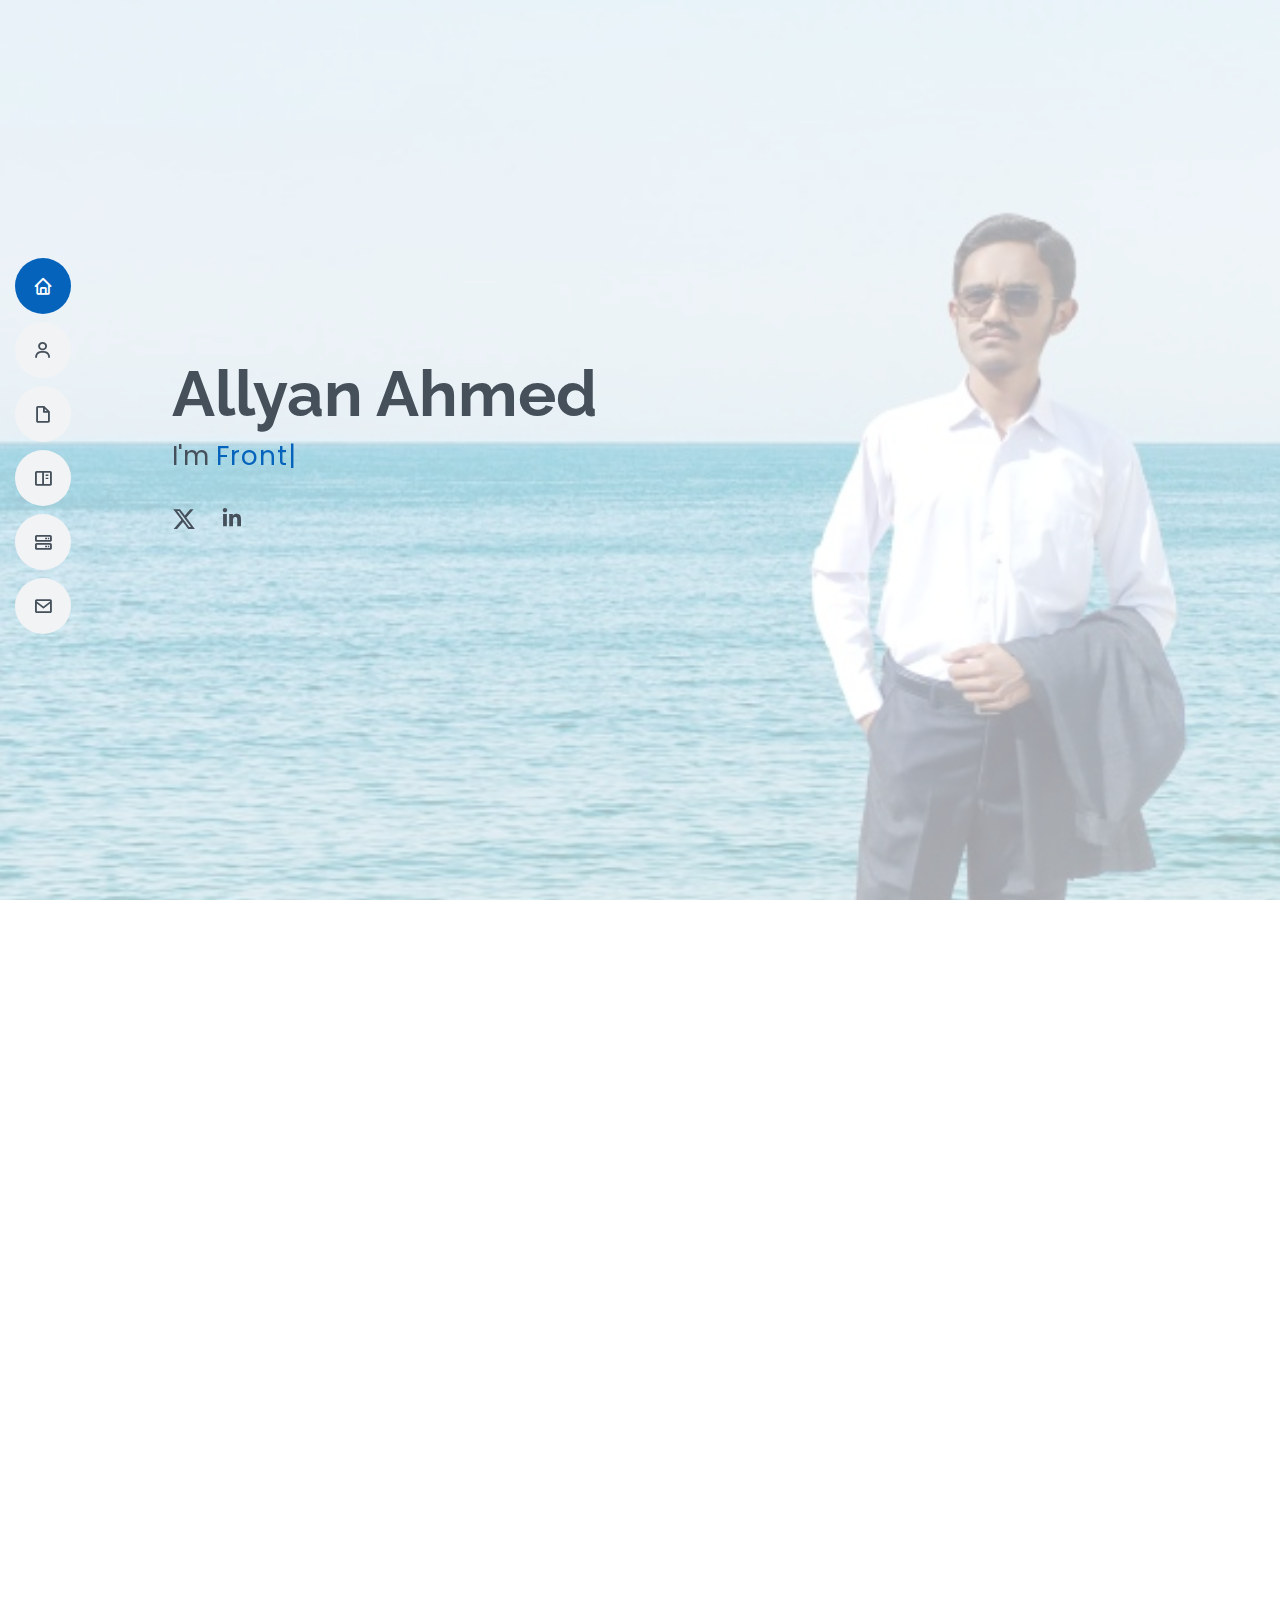
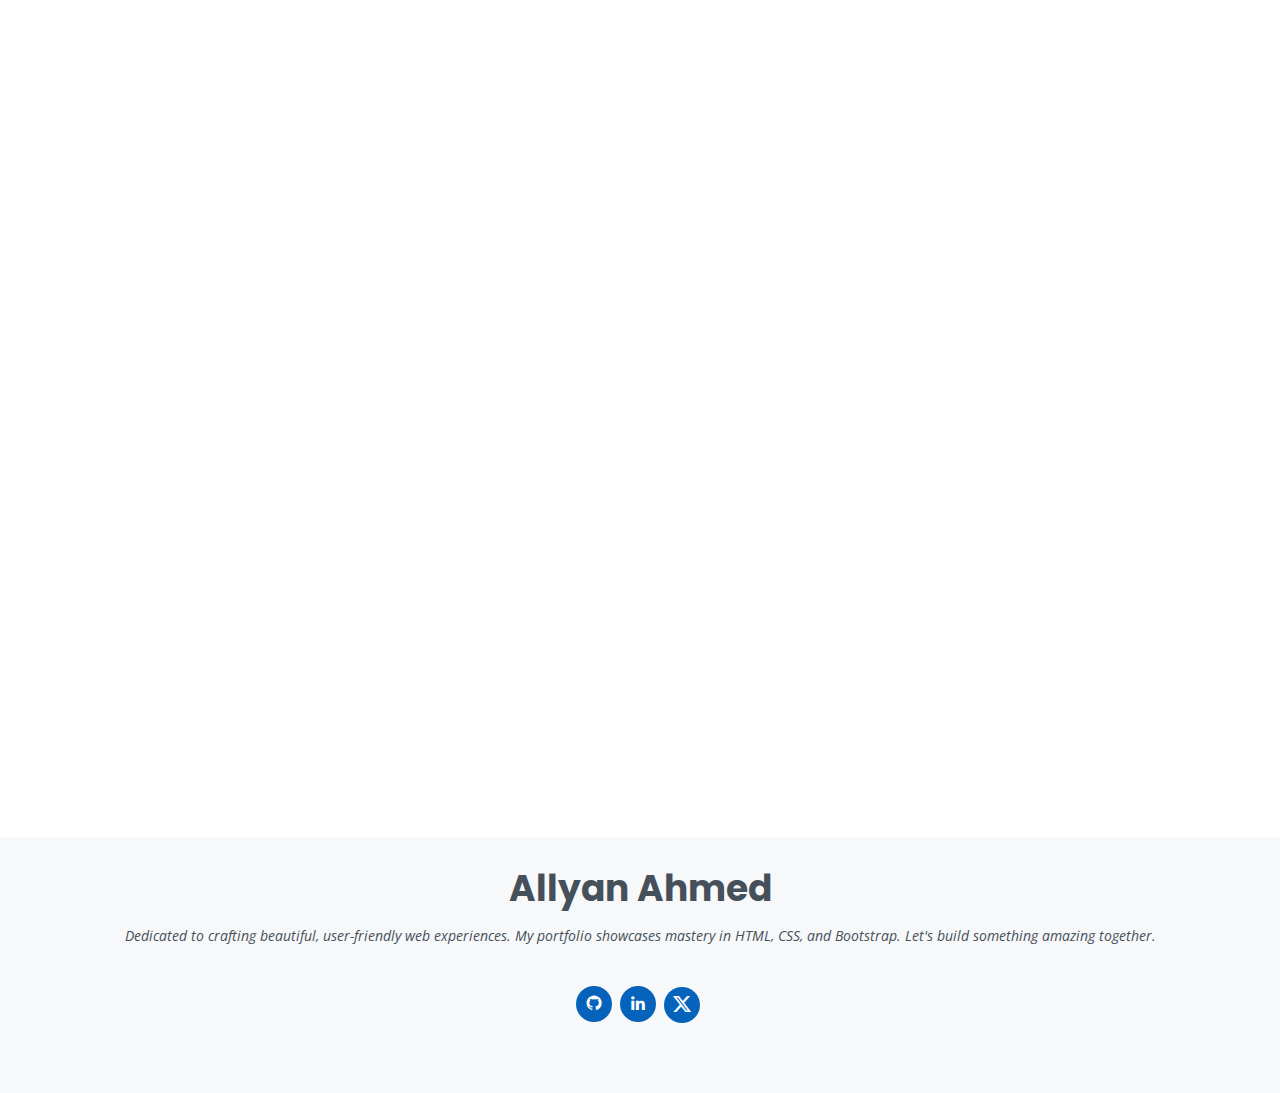
==== index.html @ 2ceacc18 "Add files via upload" ====
<!DOCTYPE html>
<html lang="en">

<head>
  <meta charset="utf-8">
  <meta content="width=device-width, initial-scale=1.0" name="viewport">

  <title>Allyan Ahmed</title>
  <meta content="" name="description">
  <meta content="" name="keywords">

  <!-- Favicons -->
  <link href="assets/img/favicon.png" rel="icon">
  <link href="assets/img/apple-touch-icon.png" rel="apple-touch-icon">

  <!-- Google Fonts -->
  <link href="https://fonts.googleapis.com/css?family=Open+Sans:300,300i,400,400i,600,600i,700,700i|Raleway:300,300i,400,400i,500,500i,600,600i,700,700i|Poppins:300,300i,400,400i,500,500i,600,600i,700,700i" rel="stylesheet">
  

  <!-- Vendor CSS Files -->
  <link href="assets/vendor/aos/aos.css" rel="stylesheet">
  <link href="assets/vendor/bootstrap/css/bootstrap.min.css" rel="stylesheet">
  <link href="assets/vendor/bootstrap-icons/bootstrap-icons.css" rel="stylesheet">
  <link href="assets/vendor/boxicons/css/boxicons.min.css" rel="stylesheet">
  <link href="assets/vendor/glightbox/css/glightbox.min.css" rel="stylesheet">
  <link href="assets/vendor/swiper/swiper-bundle.min.css" rel="stylesheet">

  <!-- Template Main CSS File -->
  <link href="assets/css/style.css" rel="stylesheet">

  <!-- =======================================================
  * Template Name: MyResume
  * Updated: Jan 29 2024 with Bootstrap v5.3.2
  * Template URL: https://bootstrapmade.com/free-html-bootstrap-template-my-resume/
  * Author: BootstrapMade.com
  * License: https://bootstrapmade.com/license/
  ======================================================== -->

    <style>
      .enrolled{
        color: blue;
        font-size: small;
      }

      .my-para{
        padding-top: 10px;
        text-align: center;
      }
    </style>
  
  <link rel="stylesheet" href="https://cdnjs.cloudflare.com/ajax/libs/font-awesome/6.5.1/css/all.min.css">
  <link rel="icon" href="assets/img/favicon.ico">
</head>

<body>

  <!-- ======= Mobile nav toggle button ======= -->
  <!-- <button type="button" class="mobile-nav-toggle d-xl-none"><i class="bi bi-list mobile-nav-toggle"></i></button> -->
  <i class="bi bi-list mobile-nav-toggle d-lg-none"></i>
  <!-- ======= Header ======= -->
  <header id="header" class="d-flex flex-column justify-content-center">

    <nav id="navbar" class="navbar nav-menu">
      <ul>
        <li><a href="#hero" class="nav-link scrollto active"><i class="bx bx-home"></i> <span>Home</span></a></li>
        <li><a href="#about" class="nav-link scrollto"><i class="bx bx-user"></i> <span>About</span></a></li>
        <li><a href="#resume" class="nav-link scrollto"><i class="bx bx-file-blank"></i> <span>Resume</span></a></li>
        <li><a href="#portfolio" class="nav-link scrollto"><i class="bx bx-book-content"></i> <span>Portfolio</span></a></li>
        <li><a href="#services" class="nav-link scrollto"><i class="bx bx-server"></i> <span>Services</span></a></li>
        <li><a href="#contact" class="nav-link scrollto"><i class="bx bx-envelope"></i> <span>Contact</span></a></li>
      </ul>
    </nav><!-- .nav-menu -->

  </header><!-- End Header -->

  <!-- ======= Hero Section ======= -->
  <section id="hero" class="d-flex flex-column justify-content-center">
    <div class="container" data-aos="zoom-in" data-aos-delay="100">
      <h1>Allyan Ahmed</h1>
      <p>I'm <span class="typed" data-typed-items="Frontend Developer, Freelancer"></span></p>
      <div class="social-links">
        <a href="https://twitter.com/allyan_ahmed" class="twitter" target="_blank"><i class="fa-brands fa-x-twitter"></i></a>
        <a href="https://www.linkedin.com/in/allyan-ahmed-khan-722b1a276/" class="linkedin" target="_blank"><i class="bx bxl-linkedin"></i></a>
      </div>
    </div>
  </section><!-- End Hero -->

  <main id="main">

    <!-- ======= About Section ======= -->
    <section id="about" class="about">
      <div class="container" data-aos="fade-up">

        <div class="section-title">
          <h2>About</h2>
          <p>Driven by a passion for crafting engaging online experiences, I continually hone my skills in advanced web development. Embracing continuous learning and the integration of cutting-edge technologies, I strive to maintain expertise at the forefront of the industry. My approach encompasses an enthusiastic spirit and a growth mindset, fostering collaboration with like-minded professionals to deliver exceptional results.</p>
        </div>

        <div class="row">
          <div class="col-lg-4">
            <img style="border-radius: 20px;" src="assets/img/profile-img.jpg" class="img-fluid" alt="">
          </div>
          <div class="col-lg-8 pt-4 pt-lg-0 content">
            <h3>Web Developer.</h3>
            <p class="fst-italic">
              Devoted to mastering the intricacies of web development, striving for excellence in every line of code. Aiming to shape user experiences through innovative design and responsive development practices.
            </p>
            <div class="row">
              <div class="col-lg-6">
                <ul>
                  <li><i class="bi bi-chevron-right"></i> <strong>Birthday:</strong> <span>2 November 2004</span></li>
                  <li><i class="bi bi-chevron-right"></i> <strong>City:</strong> <span>Karachi, Pakistan</span></li>
                  <li><i class="bi bi-chevron-right"></i> <strong>Age:</strong> <span>19</span></li>
                </ul>
              </div>
              <div class="col-lg-6">
                <ul>
                  <li><i class="bi bi-chevron-right"></i> <strong>Degree:</strong> <span>Matric</span></li>
                  <li><i class="bi bi-chevron-right"></i> <strong>Email:</strong> <span>allyanahmedkhan5.com</span></li>
                  <li><i class="bi bi-chevron-right"></i> <strong>Freelance:</strong> <span>Available</span></li>
                </ul>
              </div>
            </div>
          </div>
          <p class="my-para">
            As a passionate individual dedicated to pushing the boundaries of the web, I am actively engaged in an advanced web development program, empowering myself to create dynamic and interactive online experiences. Beyond the front-end mastery I am acquiring, this comprehensive program delves into the intricacies of backend development, equipping me with the knowledge and skills to build robust and fully functional web applications. I am confident that this combined expertise will position me to make a significant contribution to the future of web development.
          </p>
        </div>

      </div>
    </section><!-- End About Section -->


    <!-- ======= Skills Section ======= -->
    <section id="skills" class="skills section-bg">
      <div class="container" data-aos="fade-up">

        <div class="section-title">
          <h2>Skills</h2>
          <p>Proficient in front-end development utilizing HTML, CSS, and Bootstrap. This line highlights your specific front-end skills and the frameworks you utilize.</p>
        </div>

        <div class="row skills-content">

          <div class="col-lg-6">

            <div class="progress">
              <span class="skill">HTML <i class="val">80%</i></span>
              <div class="progress-bar-wrap">
                <div class="progress-bar" role="progressbar" aria-valuenow="80" aria-valuemin="0" aria-valuemax="100"></div>
              </div>
            </div>

            <div class="progress">
              <span class="skill">CSS <i class="val">60%</i></span>
              <div class="progress-bar-wrap">
                <div class="progress-bar" role="progressbar" aria-valuenow="60" aria-valuemin="0" aria-valuemax="100"></div>
              </div>
            </div>

            
            
          </div>
          
          <div class="col-lg-6">
            
            <div class="progress">
              <span class="skill">JavaScript <i class="val">5%</i></span>
              <div class="progress-bar-wrap">
                <div class="progress-bar" role="progressbar" aria-valuenow="5" aria-valuemin="0" aria-valuemax="100"></div>
              </div>
            </div>
            

            <div class="progress">
              <span class="skill">Bootstrap <i class="val">50%</i></span>
              <div class="progress-bar-wrap">
                <div class="progress-bar" role="progressbar" aria-valuenow="50" aria-valuemin="0" aria-valuemax="100"></div>
              </div>
            </div>

          </div>

        </div>

      </div>
    </section><!-- End Skills Section -->

    <!-- ======= Resume Section ======= -->
    <section id="resume" class="resume">
      <div class="container" data-aos="fade-up">

        <div class="section-title">
          <h2>Resume</h2>
          <p>Dedicating myself to mastering the full spectrum of web development skills through an intensive program, empowering the creation of impactful and dynamic web applications.</p>
        </div>

        <div class="row">
          <div class="col-lg-6">
            <h3 class="resume-title">Sumary</h3>
            <div class="resume-item pb-0">
              <h4>Allyan Ahmed</h4>
              <p><em>I'm a passionate frontend developer crafting pixel-perfect, user-centric interfaces. I bring websites and web apps to life with clean code, modern frameworks, and a focus on accessibility.</em></p>
              <ul>
                <li>Address</li>
                <li>+92 311 2087242</li>
                <li>allyanahmedkhan5@gmail.com</li>
              </ul>
            </div>

            <h3 class="resume-title">Education</h3>
            <div class="resume-item">
              <h4 style="display: inline-block;">intermediate</h4>&nbsp;<span class="enrolled">(enrolled)</span><br>
              <h5>2023 - 2024</h5>
              <p><em>Jamia millya college</em></p>
              <p>Pursuing an Intermediate degree in Computer Science at Jamia Millia College. This program fosters a comprehensive understanding of core computer science principles, which I am actively engaging with to expand my knowledge base. I view this education as a critical foundation for continued development in both academic and professional pursuits.</p>
            </div>
            <div class="resume-item">
              <h4>Matriculation</h4>
              <h5>2020 - 2021</h5>
              <p><em>Shafaq public school</em></p>
              <p>Successfully completed Matriculation at Shafaq Public School in 2021. During this period, I developed a strong foundation in core subjects, particularly excelling in Computer Science. This experience provided a solid foundation for my academic development and ongoing pursuit of knowledge.</p>
            </div>
          </div>
          <div class="col-lg-6">
            <h3 class="resume-title">Certifiactions</h3>
            <div class="resume-item">
              <h4 style="display: inline-block;">Adv Web & App Development</h4><span class="enrolled">(enrolled)</span><br>
              <h5>2024</h5>
              <p><em>RIET, Karachi</em></p>
              <ul>
                <li>Continuously expanding my skillset in advanced web development. I am committed to staying at the forefront of the industry by actively pursuing opportunities to learn and integrate new technologies into my development expertise</li>
                <li>Supervise the assessment of all graphic materials in order to ensure quality and accuracy of the design</li>
                <li>Eager to apply my knowledge and contribute to meaningful web projects. I am highly motivated to leverage my skills and enthusiasm to create impactful web experiences that engage users and drive positive outcomes.</li>
              </ul>
            </div>
          </div>
        </div>

      </div>
    </section><!-- End Resume Section -->

    <!-- ======= Portfolio Section ======= -->
    <section id="portfolio" class="portfolio section-bg">
      <div class="container" data-aos="fade-up">

        <div class="section-title">
          <h2>Portfolio</h2>
          <p>In my journey as a web developer, I have honed my skills in HTML, CSS, and Bootstrap to create dynamic and responsive web solutions. Proficient in creating clean and visually appealing interfaces, I excel in leveraging the latest web technologies to develop user-friendly designs. My portfolio showcases a blend of creativity and technical expertise, highlighting my ability to translate concepts into visually stunning web experiences. With a focus on user experience and attention to detail, I am committed to delivering exceptional results that exceed client expectations.</p>
        </div>


        <div class="row portfolio-container" data-aos="fade-up" data-aos-delay="200">

          <div class="col-lg-4 col-md-6 portfolio-item filter-app">
            <div class="portfolio-wrap">
              <img src="assets/img/periodic table.PNG" class="img-fluid" alt="">
              <div class="portfolio-info">
                <h4>Periodic Table</h4>
                <div class="portfolio-links">
                  <a href="assets/img/periodic table.PNG" data-gallery="portfolioGallery" class="portfolio-lightbox" title="App 1"><i class="bx bx-plus"></i></a>
                  <a href="periodic-table-details.html" class="portfolio-details-lightbox" data-glightbox="type: external" title="Portfolio Details"><i class="bx bx-link"></i></a>
                </div>
              </div>
            </div>
          </div>

          <div class="col-lg-4 col-md-6 portfolio-item filter-web">
            <div class="portfolio-wrap">
              <img src="assets/img/flexbox card.PNG" class="img-fluid" alt="">
              <div class="portfolio-info">
                <h4>Flexbox Crad</h4>
                <div class="portfolio-links">
                  <a href="assets/img/flexbox card.PNG" data-gallery="portfolioGallery" class="portfolio-lightbox" title="Web 3"><i class="bx bx-plus"></i></a>
                  <a href="flexbox-card-details.html" class="portfolio-details-lightbox" data-glightbox="type: external" title="Portfolio Details"><i class="bx bx-link"></i></a>
                </div>
              </div>
            </div>
          </div>




          <div class="col-lg-4 col-md-6 portfolio-item filter-web">
            <div class="portfolio-wrap">
              <img src="assets/img/pricing cards.PNG" class="img-fluid" alt="">
              <div class="portfolio-info">
                <h4>Pricing Card</h4>
                <div class="portfolio-links">
                  <a href="assets/img/pricing cards.PNG" data-gallery="portfolioGallery" class="portfolio-lightbox" title="Web 2"><i class="bx bx-plus"></i></a>
                  <a href="pricing-card-details.html" class="portfolio-details-lightbox" data-glightbox="type: external" title="Portfolio Details"><i class="bx bx-link"></i></a>
                </div>
              </div>
            </div>
          </div>


          <div class="col-lg-4 col-md-6 portfolio-item filter-web">
            <div class="portfolio-wrap">
              <img src="assets/img/shipping-website.PNG" class="img-fluid" alt="">
              <div class="portfolio-info">
                <h4>Shipping Website</h4>
                <div class="portfolio-links">
                  <a href="assets/img/shipping-website.PNG" data-gallery="portfolioGallery" class="portfolio-lightbox" title="Web 2"><i class="bx bx-plus"></i></a>
                  <a href="shipping-website.html" class="portfolio-details-lightbox" data-glightbox="type: external" title="Portfolio Details"><i class="bx bx-link"></i></a>
                </div>
              </div>
            </div>
          </div>
          
          <div class="col-lg-4 col-md-6 portfolio-item filter-web">
            <div class="portfolio-wrap">
              <img src="assets/img/dog.PNG" class="img-fluid" alt="">
              <div class="portfolio-info">
                <h4>Dog</h4>
                <div class="portfolio-links">
                  <a href="assets/img/dog.PNG" data-gallery="portfolioGallery" class="portfolio-lightbox" title="Web 2"><i class="bx bx-plus"></i></a>
                  <a href="dog.html" class="portfolio-details-lightbox" data-glightbox="type: external" title="Portfolio Details"><i class="bx bx-link"></i></a>
                </div>
              </div>
            </div>
          </div>




        </div>

      </div>
    </section><!-- End Portfolio Section -->

    <!-- ======= Services Section ======= -->
    <section id="services" class="services">
      <div class="container" data-aos="fade-up">
        
        <div class="section-title">
          <h2>Services</h2>
          <p>Building user-friendly websites with strong foundations in HTML, CSS, and Bootstrap. Currently expanding my skillset in advanced web development.</p>
        </div>

        <div class="row">
          
          <div class="col-lg-4 col-md-6 d-flex align-items-stretch" data-aos="zoom-in" data-aos-delay="100">
            <div class="icon-box iconbox-blue">
              <div class="icon">
                <svg width="100" height="100" viewBox="0 0 600 600" xmlns="http://www.w3.org/2000/svg">
                  <path stroke="none" stroke-width="0" fill="#f5f5f5" d="M300,521.0016835830174C376.1290562159157,517.8887921683347,466.0731472004068,529.7835943286574,510.70327084640275,468.03025145048787C554.3714126377745,407.6079735673963,508.03601936045806,328.9844924480964,491.2728898941984,256.3432110539036C474.5976632858925,184.082847569629,479.9380746630129,96.60480741107993,416.23090153303,58.64404602377083C348.86323505073057,18.502131276798302,261.93793281208167,40.57373210992963,193.5410806939664,78.93577620505333C130.42746243093433,114.334589627462,98.30271207620316,179.96522072025542,76.75703585869454,249.04625023123273C51.97151888228291,328.5150500222984,13.704378332031375,421.85034740162234,66.52175969318436,486.19268352777647C119.04800174914682,550.1803526380478,217.28368757567262,524.383925680826,300,521.0016835830174"></path>
                </svg>
                <i class="bx bxl-dribbble"></i>
              </div>
              <h4><a href="">Responsive Websites</a></h4>
              <p>Develop beautiful and responsive websites using HTML, CSS, and Bootstrap.</p>
            </div>
          </div>

          <div class="col-lg-4 col-md-6 d-flex align-items-stretch mt-4 mt-md-0" data-aos="zoom-in" data-aos-delay="200">
            <div class="icon-box iconbox-orange ">
              <div class="icon">
                <svg width="100" height="100" viewBox="0 0 600 600" xmlns="http://www.w3.org/2000/svg">
                  <path stroke="none" stroke-width="0" fill="#f5f5f5" d="M300,582.0697525312426C382.5290701553225,586.8405444964366,449.9789794690241,525.3245884688669,502.5850820975895,461.55621195738473C556.606425686781,396.0723002908107,615.8543463187945,314.28637112970534,586.6730223649479,234.56875336149918C558.9533121215079,158.8439757836574,454.9685369536778,164.00468322053177,381.49747125262974,130.76875717737553C312.15926192815925,99.40240125094834,248.97055460311594,18.661163978235184,179.8680185752513,50.54337015887873C110.5421016452524,82.52863877960104,119.82277516462835,180.83849132639028,109.12597500060166,256.43424936330496C100.08760227029461,320.3096726198365,92.17705696193138,384.0621239912766,124.79988738764834,439.7174275375508C164.83382741302287,508.01625554203684,220.96474134820875,577.5009287672846,300,582.0697525312426"></path>
                </svg>
                <i class="bx bx-file"></i>
              </div>
              <h4><a href="">Landing Pages</a></h4>
              <p>Design targeted and impactful landing pages for specific marketing campaigns.</p>
            </div>
          </div>

          <div class="col-lg-4 col-md-6 d-flex align-items-stretch mt-4 mt-lg-0" data-aos="zoom-in" data-aos-delay="300">
            <div class="icon-box iconbox-pink">
              <div class="icon">
                <svg width="100" height="100" viewBox="0 0 600 600" xmlns="http://www.w3.org/2000/svg">
                  <path stroke="none" stroke-width="0" fill="#f5f5f5" d="M300,541.5067337569781C382.14930387511276,545.0595476570109,479.8736841581634,548.3450877840088,526.4010558755058,480.5488172755941C571.5218469581645,414.80211281144784,517.5187510058486,332.0715597781072,496.52539010469104,255.14436215662573C477.37192572678356,184.95920475031193,473.57363656557914,105.61284051026155,413.0603344069578,65.22779650032875C343.27470386102294,18.654635553484475,251.2091493199835,5.337323636656869,175.0934190732945,40.62881213300186C97.87086631185822,76.43348514350839,51.98124368387456,156.15599469081315,36.44837278890362,239.84606092416172C21.716077023791087,319.22268207091537,43.775223500013084,401.1760424656574,96.891909868211,461.97329694683043C147.22146801428983,519.5804099606455,223.5754009179313,538.201503339737,300,541.5067337569781"></path>
                </svg>
                <i class="fa-solid fa-desktop"></i>
              </div>
              <h4><a href="">UI Development</a></h4>
              <p>Craft intuitive and visually appealing user interfaces with a focus on user experience.</p>
            </div>
          </div>

          <div class="col-lg-4 col-md-6 d-flex align-items-stretch mt-4" data-aos="zoom-in" data-aos-delay="100">
            <div class="icon-box iconbox-yellow">
              <div class="icon">
                <svg width="100" height="100" viewBox="0 0 600 600" xmlns="http://www.w3.org/2000/svg">
                  <path stroke="none" stroke-width="0" fill="#f5f5f5" d="M300,503.46388370962813C374.79870501325706,506.71871716319447,464.8034551963731,527.1746412648533,510.4981551193396,467.86667711651364C555.9287308511215,408.9015244558933,512.6030010748507,327.5744911775523,490.211057578863,256.5855673507754C471.097692560561,195.9906835881958,447.69079081568157,138.11976852964426,395.19560036434837,102.3242989838813C329.3053358748298,57.3949838291264,248.02791733380457,8.279543830951368,175.87071277845988,42.242879143198664C103.41431057327972,76.34704239035025,93.79494320519305,170.9812938413882,81.28167332365135,250.07896920659033C70.17666984294237,320.27484674793965,64.84698225790005,396.69656628748305,111.28512138212992,450.4950937839243C156.20124167950087,502.5303643271138,231.32542653798444,500.4755392045468,300,503.46388370962813"></path>
                </svg>
                <i class="fa-solid fa-pen-nib"></i>
              </div>
              <h4><a href="">Website Redesign</a></h4>
              <p>Revitalize existing websites to improve design, functionality, and user experience. </p>
            </div>
          </div>

          <div class="col-lg-4 col-md-6 d-flex align-items-stretch mt-4" data-aos="zoom-in" data-aos-delay="200">
            <div class="icon-box iconbox-red">
              <div class="icon">
                <svg width="100" height="100" viewBox="0 0 600 600" xmlns="http://www.w3.org/2000/svg">
                  <path stroke="none" stroke-width="0" fill="#f5f5f5" d="M300,532.3542879108572C369.38199826031484,532.3153073249985,429.10787420159085,491.63046689027357,474.5244479745417,439.17860296908856C522.8885846962883,383.3225815378663,569.1668002868075,314.3205725914397,550.7432151929288,242.7694973846089C532.6665558377875,172.5657663291529,456.2379748765914,142.6223662098291,390.3689995646985,112.34683881706744C326.66090330228417,83.06452184765237,258.84405631176094,53.51806209861945,193.32584062364296,78.48882559362697C121.61183558270385,105.82097193414197,62.805066853699245,167.19869350419734,48.57481801355237,242.6138429142374C34.843463184063346,315.3850353017275,76.69343916112496,383.4422959591041,125.22947124332185,439.3748458443577C170.7312796277747,491.8107796887764,230.57421082200815,532.3932930995766,300,532.3542879108572"></path>
                </svg>
                <i class="fa-solid fa-wrench  myicon"></i>
              </div>
              <h4><a href="">Basic Website Maintenance</a></h4>
              <p>
                Perform minor website updates, bug fixes, and content edits.
              </p>
            </div>
          </div>
        </div>

      </div>
    </section><!-- End Services Section -->


    <!-- ======= Contact Section ======= -->
    <section id="contact" class="contact">
      <div class="container" data-aos="fade-up">

        <div class="section-title">
          <h2>Contact</h2>
        </div>

        <div class="row mt-1">

          <div class="col-lg-4">
            <div class="info">
              <!-- <div class="address">
                <i class="bi bi-geo-alt"></i>
                <h4>Location:</h4>
                <p>xyz</p>
              </div> -->

              <div class="email">
                <i class="bi bi-envelope"></i>
                <h4>Email:</h4>
                <p>allyanahmedkhan5@gmail.com</p>
              </div>

              <div class="phone">
                <i class="bi bi-phone"></i>
                <h4>Call:</h4>
                <p>+92 311 2087242</p>
              </div>

            </div>

          </div>

          <div class="col-lg-8 mt-5 mt-lg-0">

            <form action="forms/contact.php" method="post" role="form" class="php-email-form">
              <div class="row">
                <div class="col-md-6 form-group">
                  <input type="text" name="name" class="form-control" id="name" placeholder="Your Name" required>
                </div>
                <div class="col-md-6 form-group mt-3 mt-md-0">
                  <input type="email" class="form-control" name="email" id="email" placeholder="Your Email" required>
                </div>
              </div>
              <div class="form-group mt-3">
                <input type="text" class="form-control" name="subject" id="subject" placeholder="Subject" required>
              </div>
              <div class="form-group mt-3">
                <textarea class="form-control" name="message" rows="5" placeholder="Message" required></textarea>
              </div>
              <div class="my-3">
                <div class="loading">Loading</div>
                <div class="error-message"></div>
                <div class="sent-message">Your message has been sent. Thank you!</div>
              </div>
              <div class="text-center"><button type="submit">Send Message</button></div>
            </form>

          </div>

        </div>

      </div>
    </section><!-- End Contact Section -->

  </main><!-- End #main -->

  <!-- ======= Footer ======= -->
  <footer id="footer">
    <div class="container">
      <h3>Allyan Ahmed</h3>
      <p>
        Dedicated to crafting beautiful, user-friendly web experiences. My portfolio showcases mastery in HTML, CSS, and Bootstrap. Let's build something amazing together.
      </p>
      <div class="social-links">
        <a href="https://github.com/Allyan-Ahmed" target="_blank" class="github"><i class="bx bxl-github"></i></a>
        <a href="https://www.linkedin.com/in/allyan-ahmed-khan-722b1a276/" class="linkedin" target="_blank"><i class="bx bxl-linkedin"></i></a>
        <a href="https://twitter.com/allyan_ahmed" class="linkedin" target="_blank"><i class="bi bi-twitter-x"></i></a>
      </div>   
    </div>
  </footer><!-- End Footer -->

  <div id="preloader"></div>
  <a href="#" class="back-to-top d-flex align-items-center justify-content-center"><i class="bi bi-arrow-up-short"></i></a>

  <!-- Vendor JS Files -->
  <script src="assets/vendor/purecounter/purecounter_vanilla.js"></script>
  <script src="assets/vendor/aos/aos.js"></script>
  <script src="assets/vendor/bootstrap/js/bootstrap.bundle.min.js"></script>
  <script src="assets/vendor/glightbox/js/glightbox.min.js"></script>
  <script src="assets/vendor/isotope-layout/isotope.pkgd.min.js"></script>
  <script src="assets/vendor/swiper/swiper-bundle.min.js"></script>
  <script src="assets/vendor/typed.js/typed.umd.js"></script>
  <script src="assets/vendor/waypoints/noframework.waypoints.js"></script>
  <script src="assets/vendor/php-email-form/validate.js"></script>

  <!-- Template Main JS File -->
  <script src="assets/js/main.js"></script>

</body>

</html>
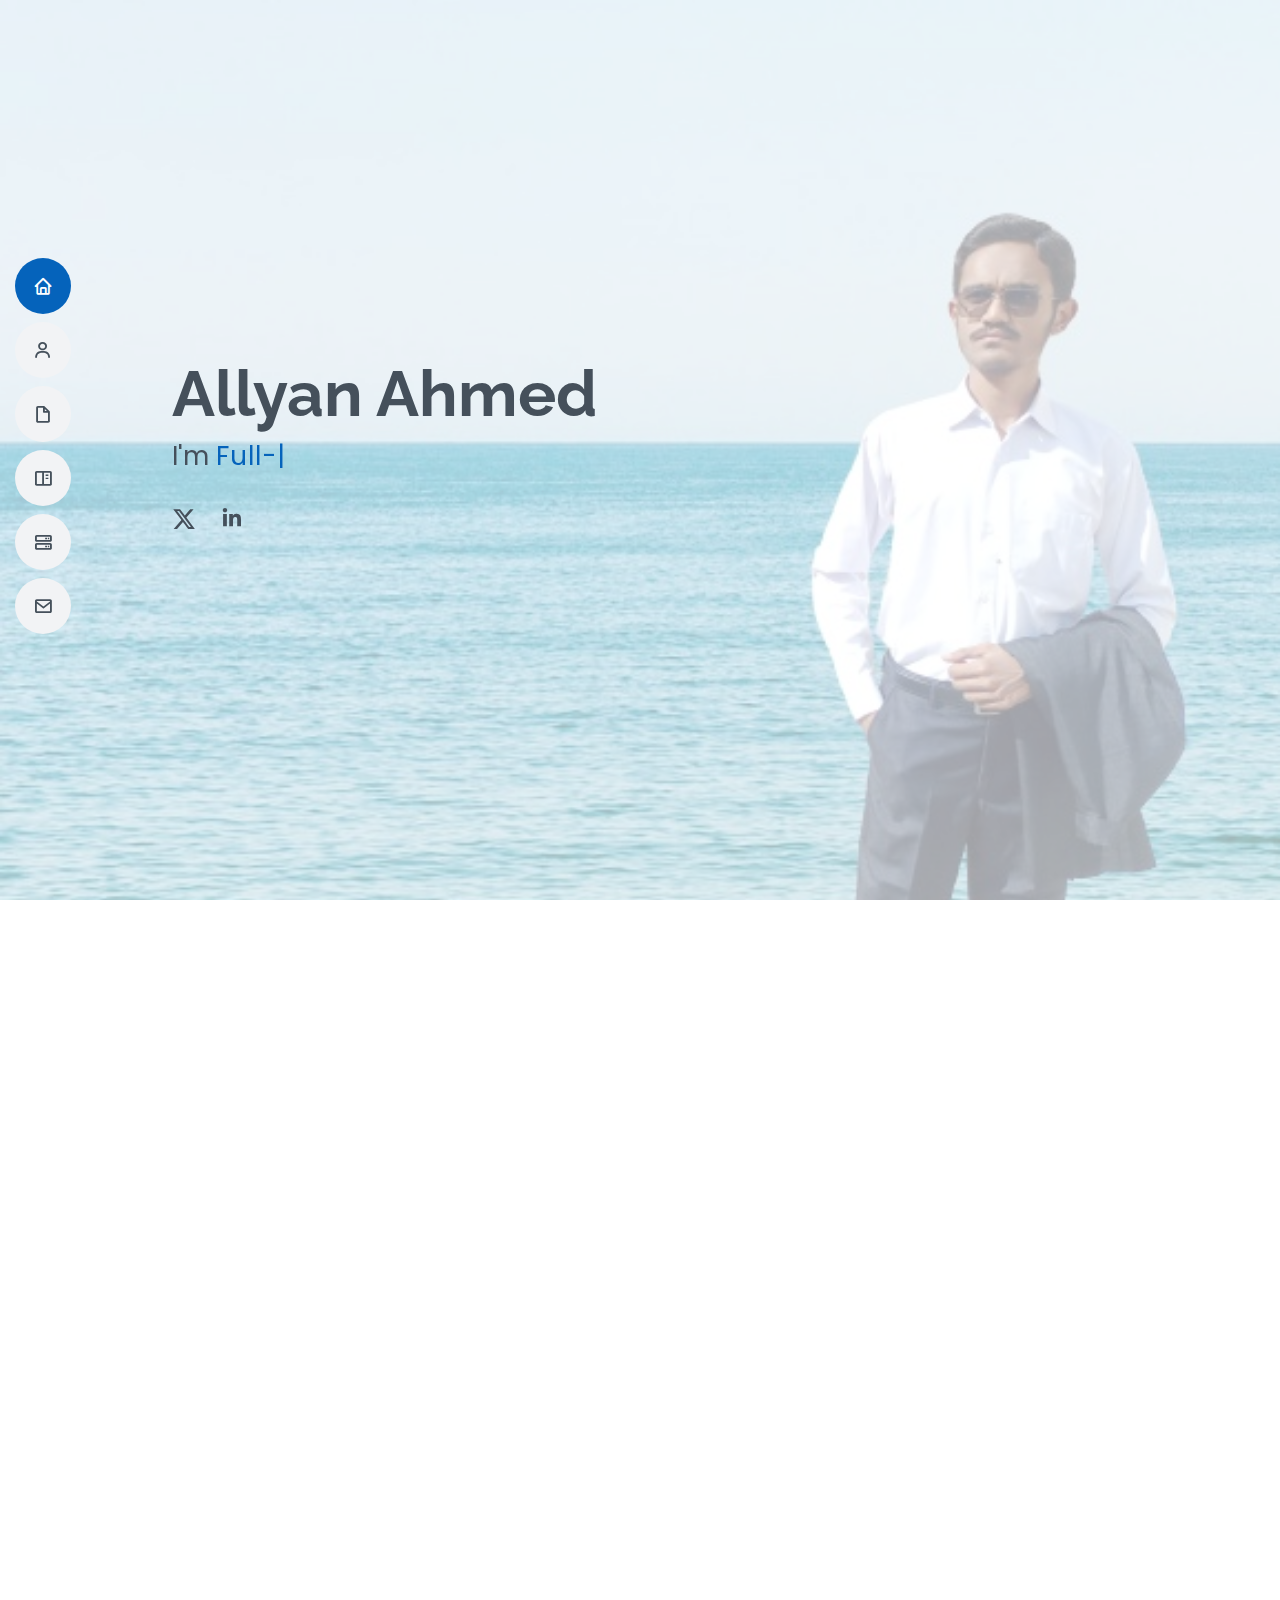
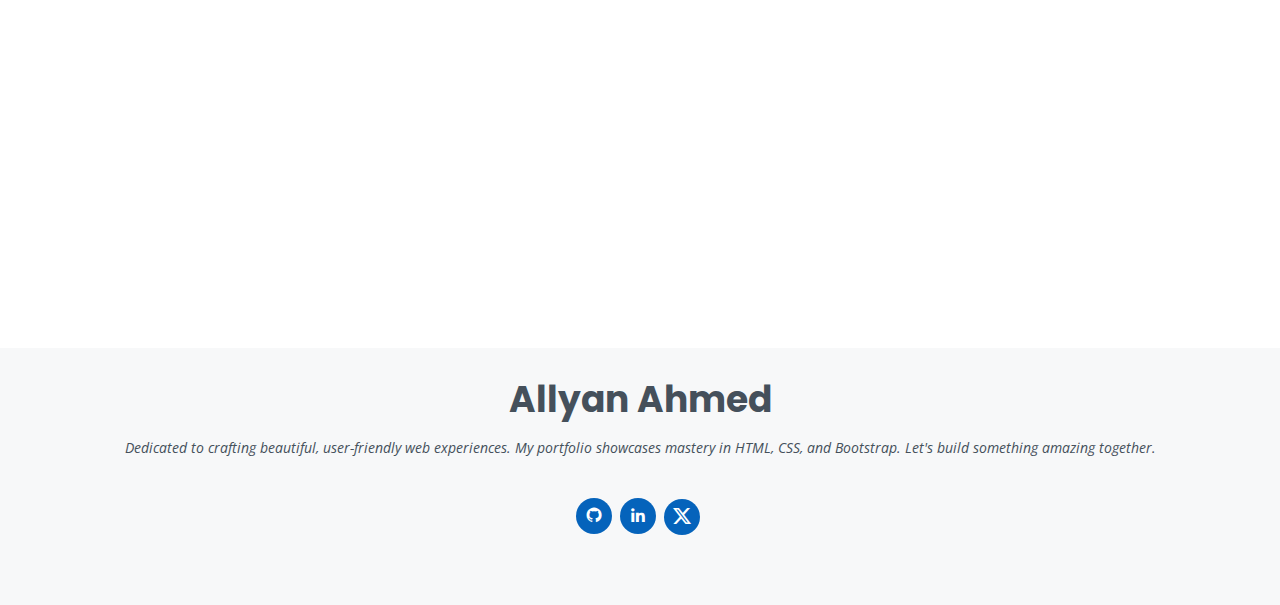
==== commit 965eb58c: "Updated index.html" ====
--- a/index.html
+++ b/index.html
@@ -77,7 +77,7 @@
   <section id="hero" class="d-flex flex-column justify-content-center">
     <div class="container" data-aos="zoom-in" data-aos-delay="100">
       <h1>Allyan Ahmed</h1>
-      <p>I'm <span class="typed" data-typed-items="Frontend Developer, Freelancer"></span></p>
+      <p>I'm <span class="typed" data-typed-items="Full-Stack Developer, Freelancer"></span></p>
       <div class="social-links">
         <a href="https://twitter.com/allyan_ahmed" class="twitter" target="_blank"><i class="fa-brands fa-x-twitter"></i></a>
         <a href="https://www.linkedin.com/in/allyan-ahmed-khan-722b1a276/" class="linkedin" target="_blank"><i class="bx bxl-linkedin"></i></a>
@@ -152,9 +152,16 @@
             </div>
 
             <div class="progress">
-              <span class="skill">CSS <i class="val">60%</i></span>
+              <span class="skill">CSS <i class="val">70%</i></span>
               <div class="progress-bar-wrap">
-                <div class="progress-bar" role="progressbar" aria-valuenow="60" aria-valuemin="0" aria-valuemax="100"></div>
+                <div class="progress-bar" role="progressbar" aria-valuenow="70" aria-valuemin="0" aria-valuemax="100"></div>
+              </div>
+            </div>
+
+            <div class="progress">
+              <span class="skill">Bootstrap <i class="val">70%</i></span>
+              <div class="progress-bar-wrap">
+                <div class="progress-bar" role="progressbar" aria-valuenow="70" aria-valuemin="0" aria-valuemax="100"></div>
               </div>
             </div>
 
@@ -165,15 +172,21 @@
           <div class="col-lg-6">
             
             <div class="progress">
-              <span class="skill">JavaScript <i class="val">5%</i></span>
+              <span class="skill">JavaScript <i class="val">60%</i></span>
               <div class="progress-bar-wrap">
-                <div class="progress-bar" role="progressbar" aria-valuenow="5" aria-valuemin="0" aria-valuemax="100"></div>
-              </div>
-            </div>
-            
+                <div class="progress-bar" role="progressbar" aria-valuenow="60" aria-valuemin="0" aria-valuemax="100"></div>
+              </div>
+            </div>
 
             <div class="progress">
-              <span class="skill">Bootstrap <i class="val">50%</i></span>
+              <span class="skill">Node JS<i class="val">50%</i></span>
+              <div class="progress-bar-wrap">
+                <div class="progress-bar" role="progressbar" aria-valuenow="50" aria-valuemin="0" aria-valuemax="100"></div>
+              </div>
+            </div>
+
+            <div class="progress">
+              <span class="skill">Express<i class="val">50%</i></span>
               <div class="progress-bar-wrap">
                 <div class="progress-bar" role="progressbar" aria-valuenow="50" aria-valuemin="0" aria-valuemax="100"></div>
               </div>
@@ -223,9 +236,9 @@
             </div>
           </div>
           <div class="col-lg-6">
-            <h3 class="resume-title">Certifiactions</h3>
+            <h3 class="resume-title">Certifications</h3>
             <div class="resume-item">
-              <h4 style="display: inline-block;">Adv Web & App Development</h4><span class="enrolled">(enrolled)</span><br>
+              <h4 style="display: inline-block;">Adv Web App Development</h4><span class="enrolled">(enrolled)</span><br>
               <h5>2024</h5>
               <p><em>RIET, Karachi</em></p>
               <ul>
@@ -252,43 +265,56 @@
 
         <div class="row portfolio-container" data-aos="fade-up" data-aos-delay="200">
 
+          <div class="col-lg-4 col-md-6 portfolio-item filter-web">
+            <div class="portfolio-wrap">
+              <img src="assets/img/web builder.PNG" class="img-fluid" alt="">
+              <div class="portfolio-info">
+                <h4>Web Builder</h4>
+                <div class="portfolio-links">
+                  <a href="assets/img/web builder.PNG" data-gallery="portfolioGallery" class="portfolio-lightbox" title="Web 2"><i class="bx bx-plus"></i></a>
+                  <a href="web-builder-details.html" class="portfolio-details-lightbox" data-glightbox="type: external" title="Portfolio Details"><i class="bx bx-link"></i></a>
+                </div>
+              </div>
+            </div>
+          </div>
+
+
+          <div class="col-lg-4 col-md-6 portfolio-item filter-web">
+            <div class="portfolio-wrap">
+              <img src="assets/img/dice roller.PNG" class="img-fluid" alt="">
+              <div class="portfolio-info">
+                <h4>Dice Roller</h4>
+                <div class="portfolio-links">
+                  <a href="assets/img/dice roller.PNG" data-gallery="portfolioGallery" class="portfolio-lightbox" title="Web 3"><i class="bx bx-plus"></i></a>
+                  <a href="dice-roller-details.html" class="portfolio-details-lightbox" data-glightbox="type: external" title="Portfolio Details"><i class="bx bx-link"></i></a>
+                </div>
+              </div>
+            </div>
+          </div>
+
+
+          <div class="col-lg-4 col-md-6 portfolio-item filter-web">
+            <div class="portfolio-wrap">
+              <img src="assets/img/guess number.PNG" class="img-fluid" alt="">
+              <div class="portfolio-info">
+                <h4>Dice Roller</h4>
+                <div class="portfolio-links">
+                  <a href="assets/img/guess number.PNG" data-gallery="portfolioGallery" class="portfolio-lightbox" title="Web 3"><i class="bx bx-plus"></i></a>
+                  <a href="guess-number-details.html" class="portfolio-details-lightbox" data-glightbox="type: external" title="Portfolio Details"><i class="bx bx-link"></i></a>
+                </div>
+              </div>
+            </div>
+          </div>
+
+
           <div class="col-lg-4 col-md-6 portfolio-item filter-app">
             <div class="portfolio-wrap">
-              <img src="assets/img/periodic table.PNG" class="img-fluid" alt="">
+              <img src="assets/img/drum kit.PNG" class="img-fluid" alt="">
               <div class="portfolio-info">
-                <h4>Periodic Table</h4>
+                <h4>Drum kit</h4>
                 <div class="portfolio-links">
-                  <a href="assets/img/periodic table.PNG" data-gallery="portfolioGallery" class="portfolio-lightbox" title="App 1"><i class="bx bx-plus"></i></a>
-                  <a href="periodic-table-details.html" class="portfolio-details-lightbox" data-glightbox="type: external" title="Portfolio Details"><i class="bx bx-link"></i></a>
-                </div>
-              </div>
-            </div>
-          </div>
-
-          <div class="col-lg-4 col-md-6 portfolio-item filter-web">
-            <div class="portfolio-wrap">
-              <img src="assets/img/flexbox card.PNG" class="img-fluid" alt="">
-              <div class="portfolio-info">
-                <h4>Flexbox Crad</h4>
-                <div class="portfolio-links">
-                  <a href="assets/img/flexbox card.PNG" data-gallery="portfolioGallery" class="portfolio-lightbox" title="Web 3"><i class="bx bx-plus"></i></a>
-                  <a href="flexbox-card-details.html" class="portfolio-details-lightbox" data-glightbox="type: external" title="Portfolio Details"><i class="bx bx-link"></i></a>
-                </div>
-              </div>
-            </div>
-          </div>
-
-
-
-
-          <div class="col-lg-4 col-md-6 portfolio-item filter-web">
-            <div class="portfolio-wrap">
-              <img src="assets/img/pricing cards.PNG" class="img-fluid" alt="">
-              <div class="portfolio-info">
-                <h4>Pricing Card</h4>
-                <div class="portfolio-links">
-                  <a href="assets/img/pricing cards.PNG" data-gallery="portfolioGallery" class="portfolio-lightbox" title="Web 2"><i class="bx bx-plus"></i></a>
-                  <a href="pricing-card-details.html" class="portfolio-details-lightbox" data-glightbox="type: external" title="Portfolio Details"><i class="bx bx-link"></i></a>
+                  <a href="assets/img/drum kit.PNG" data-gallery="portfolioGallery" class="portfolio-lightbox" title="App 1"><i class="bx bx-plus"></i></a>
+                  <a href="drumkit-details.html" class="portfolio-details-lightbox" data-glightbox="type: external" title="Portfolio Details"><i class="bx bx-link"></i></a>
                 </div>
               </div>
             </div>
@@ -366,18 +392,7 @@
             </div>
           </div>
 
-          <div class="col-lg-4 col-md-6 d-flex align-items-stretch mt-4 mt-lg-0" data-aos="zoom-in" data-aos-delay="300">
-            <div class="icon-box iconbox-pink">
-              <div class="icon">
-                <svg width="100" height="100" viewBox="0 0 600 600" xmlns="http://www.w3.org/2000/svg">
-                  <path stroke="none" stroke-width="0" fill="#f5f5f5" d="M300,541.5067337569781C382.14930387511276,545.0595476570109,479.8736841581634,548.3450877840088,526.4010558755058,480.5488172755941C571.5218469581645,414.80211281144784,517.5187510058486,332.0715597781072,496.52539010469104,255.14436215662573C477.37192572678356,184.95920475031193,473.57363656557914,105.61284051026155,413.0603344069578,65.22779650032875C343.27470386102294,18.654635553484475,251.2091493199835,5.337323636656869,175.0934190732945,40.62881213300186C97.87086631185822,76.43348514350839,51.98124368387456,156.15599469081315,36.44837278890362,239.84606092416172C21.716077023791087,319.22268207091537,43.775223500013084,401.1760424656574,96.891909868211,461.97329694683043C147.22146801428983,519.5804099606455,223.5754009179313,538.201503339737,300,541.5067337569781"></path>
-                </svg>
-                <i class="fa-solid fa-desktop"></i>
-              </div>
-              <h4><a href="">UI Development</a></h4>
-              <p>Craft intuitive and visually appealing user interfaces with a focus on user experience.</p>
-            </div>
-          </div>
+
 
           <div class="col-lg-4 col-md-6 d-flex align-items-stretch mt-4" data-aos="zoom-in" data-aos-delay="100">
             <div class="icon-box iconbox-yellow">
@@ -392,21 +407,6 @@
             </div>
           </div>
 
-          <div class="col-lg-4 col-md-6 d-flex align-items-stretch mt-4" data-aos="zoom-in" data-aos-delay="200">
-            <div class="icon-box iconbox-red">
-              <div class="icon">
-                <svg width="100" height="100" viewBox="0 0 600 600" xmlns="http://www.w3.org/2000/svg">
-                  <path stroke="none" stroke-width="0" fill="#f5f5f5" d="M300,532.3542879108572C369.38199826031484,532.3153073249985,429.10787420159085,491.63046689027357,474.5244479745417,439.17860296908856C522.8885846962883,383.3225815378663,569.1668002868075,314.3205725914397,550.7432151929288,242.7694973846089C532.6665558377875,172.5657663291529,456.2379748765914,142.6223662098291,390.3689995646985,112.34683881706744C326.66090330228417,83.06452184765237,258.84405631176094,53.51806209861945,193.32584062364296,78.48882559362697C121.61183558270385,105.82097193414197,62.805066853699245,167.19869350419734,48.57481801355237,242.6138429142374C34.843463184063346,315.3850353017275,76.69343916112496,383.4422959591041,125.22947124332185,439.3748458443577C170.7312796277747,491.8107796887764,230.57421082200815,532.3932930995766,300,532.3542879108572"></path>
-                </svg>
-                <i class="fa-solid fa-wrench  myicon"></i>
-              </div>
-              <h4><a href="">Basic Website Maintenance</a></h4>
-              <p>
-                Perform minor website updates, bug fixes, and content edits.
-              </p>
-            </div>
-          </div>
-        </div>
 
       </div>
     </section><!-- End Services Section -->
@@ -514,4 +514,4 @@
 
 </body>
 
-</html>+</html>
